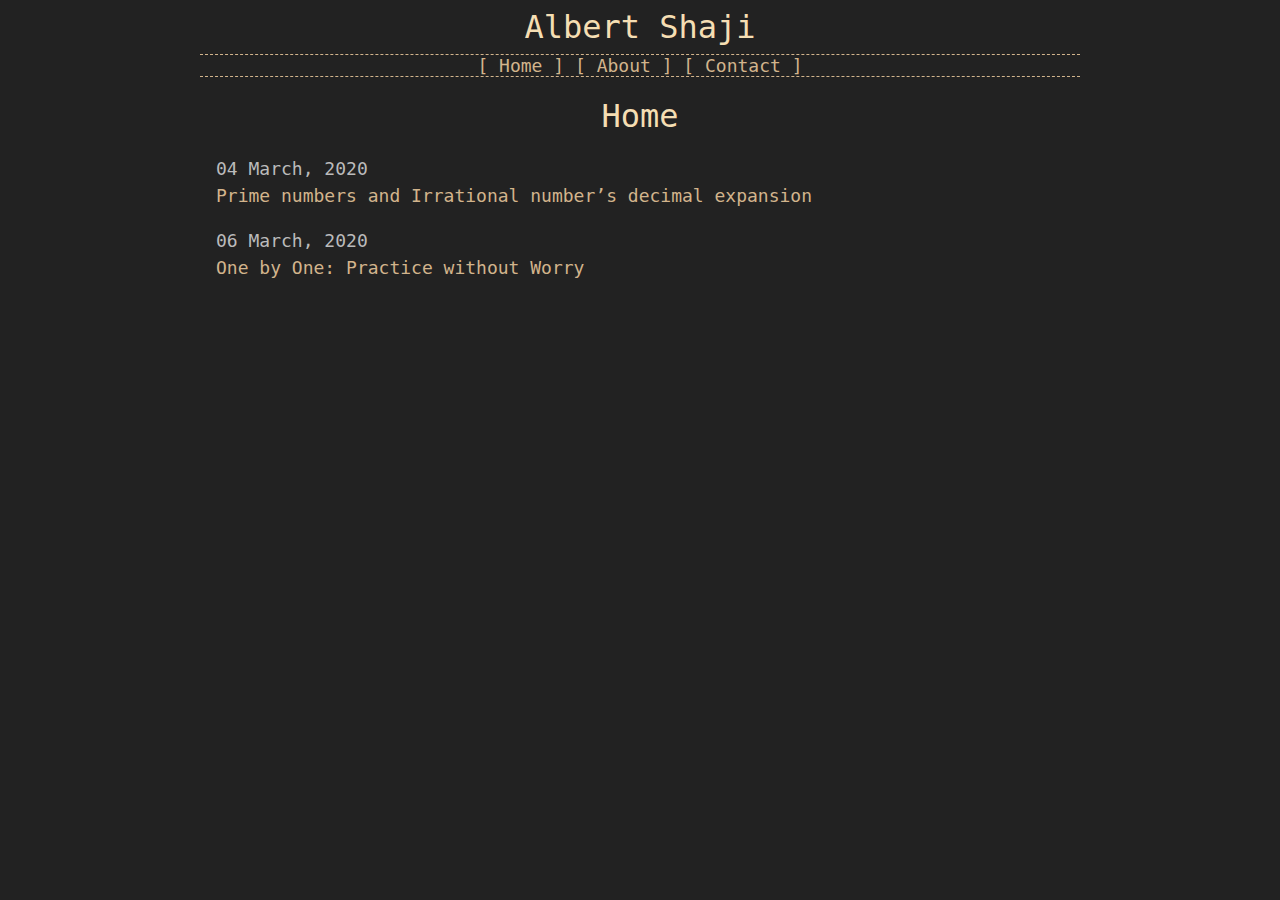
==== index.html @ 7667dcfd "first commit" ====
<!DOCTYPE html>
<html lang="en">
<head>
    <title>Home - Albert Shaji</title>
    <meta charset="utf-8" />
    <meta name="generator" content="pandoc" />
    <meta name="author" content="albert shaji" />
    <meta name="viewport" content="width=device-width, initial-scale=1.0" />
    <meta name="keywords" content="Mathematics, Habit, Prime, Numbers, Random" />
    <link rel="icon" href="piskel.png" type="image/png">
    <link rel="stylesheet" href="style.css" />
</head>
<body>
<div id="who">Albert Shaji</div>
<div id="bar">
	[<a href="index.html"> Home </a>]
	[<a href="about.html"> About </a>]
	[<a href="contact.html"> Contact </a>]
</div>
<div id="art">
<h1>Home</h1>
<ul>
<li><p>04 March, 2020 <br> <a href="prime_irrational.html">Prime numbers and Irrational number’s decimal expansion</a></p></li>
<li><p>06 March, 2020 <br> <a href="one_by_practice.html">One by One: Practice without Worry</a></p></li>
</ul>
</div>
</body>
</html>
---- style.css ----
body {
    max-width: 55rem;
    margin: auto;
    background-color: #222;
    color: #bbb;
    font-family: "source code pro", monospace;
}

h1 {
    font-weight: normal;
    color: wheat;
    margin: 1.25rem 0;
    text-align: center;
}

img {
    max-width:100%;
    border: 1px solid black;
}

figure {
    margin: 1rem;
}

figcaption {
    color: tan;
}

#who {
    color: wheat;
    text-align: center;
    font-size: 2rem;
    margin: .5rem;
}

#bar {
    color: tan;
    font-size: 1.125rem;
    text-align: center;
    border-top: 1px dashed tan;
    border-bottom: 1px dashed tan;
}

#art {
	margin: 1rem;
}

ul {
    list-style-type: none;
    padding: 0;
}

p {
    font-size: 1.125rem;
    line-height: 1.5;
}

a {
    font-size: 1.125rem;
    color: tan;
    text-decoration: none;
}

a:hover {
    color: wheat;
    text-decoration: underline;
}
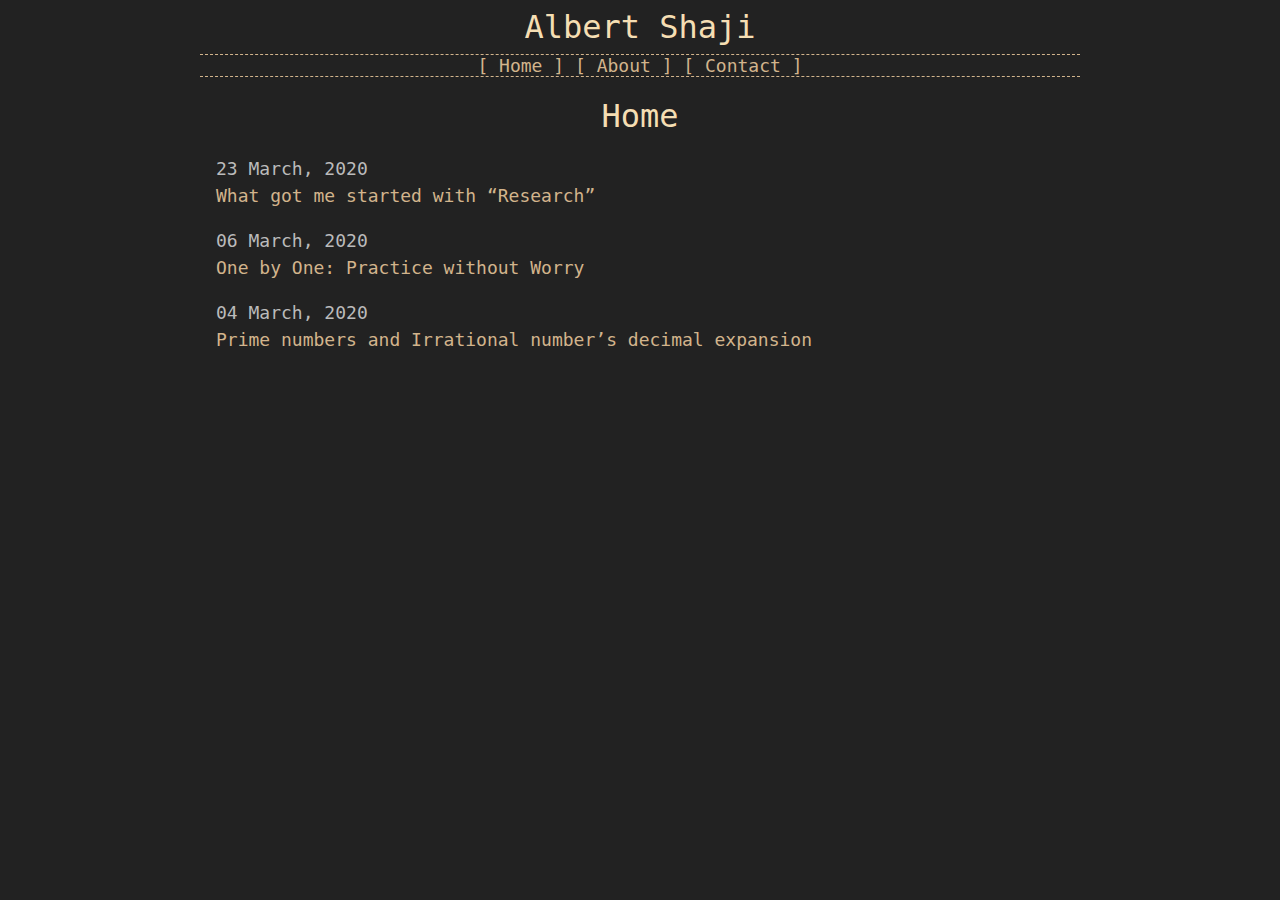
==== commit 7a8a92b9: "posting new article on research" ====
--- a/index.html
+++ b/index.html
@@ -20,8 +20,9 @@
 <div id="art">
 <h1>Home</h1>
 <ul>
+<li><p>23 March, 2020 <br> <a href="research.html">What got me started with “Research”</a></p></li>
+<li><p>06 March, 2020 <br> <a href="one_by_practice.html">One by One: Practice without Worry</a></p></li>
 <li><p>04 March, 2020 <br> <a href="prime_irrational.html">Prime numbers and Irrational number’s decimal expansion</a></p></li>
-<li><p>06 March, 2020 <br> <a href="one_by_practice.html">One by One: Practice without Worry</a></p></li>
 </ul>
 </div>
 </body>
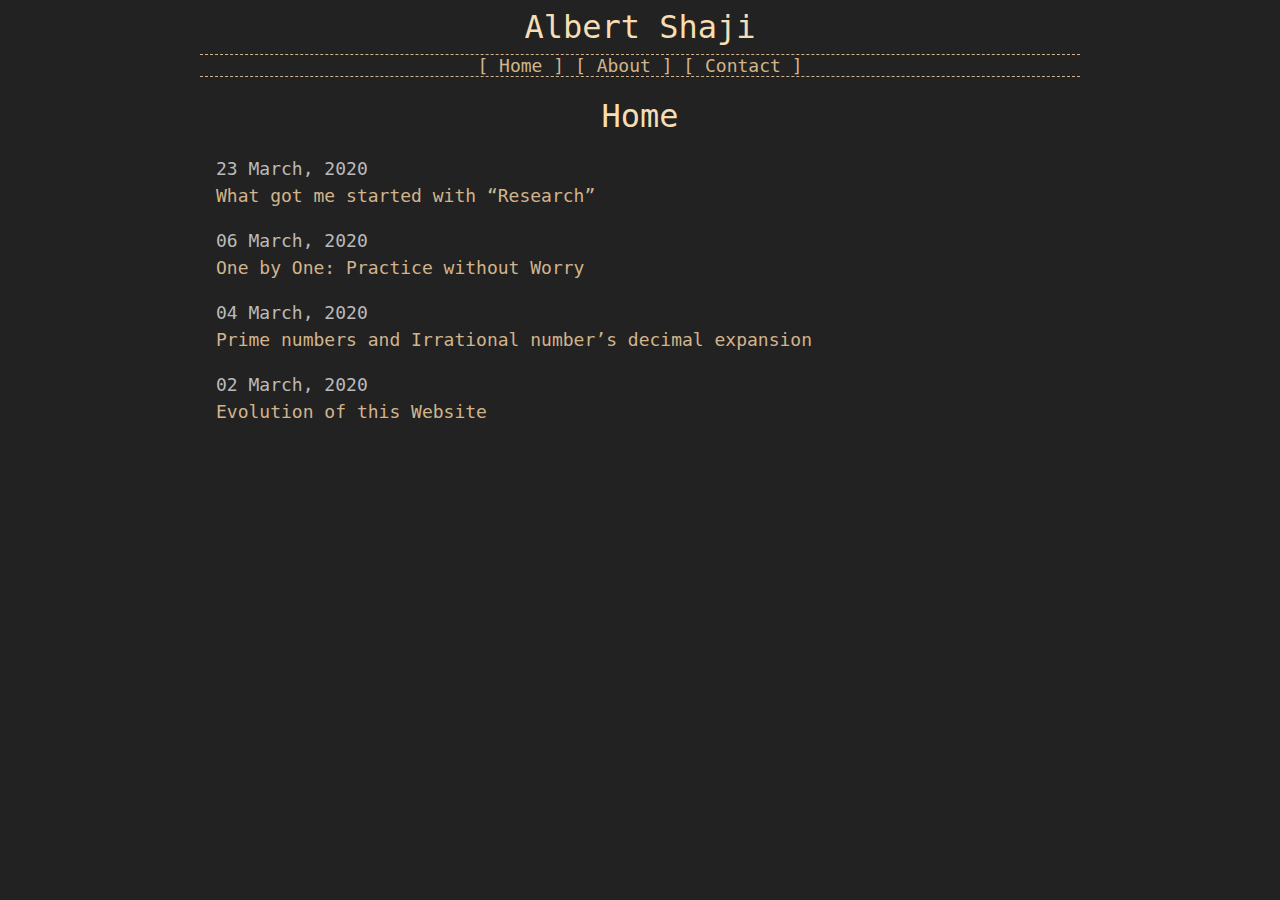
==== commit 17c5b81d: "bringing Readme to home page" ====
--- a/index.html
+++ b/index.html
@@ -23,6 +23,7 @@
 <li><p>23 March, 2020 <br> <a href="research.html">What got me started with “Research”</a></p></li>
 <li><p>06 March, 2020 <br> <a href="one_by_practice.html">One by One: Practice without Worry</a></p></li>
 <li><p>04 March, 2020 <br> <a href="prime_irrational.html">Prime numbers and Irrational number’s decimal expansion</a></p></li>
+<li><p>02 March, 2020 <br> <a href="README.html">Evolution of this Website</a></p></li>
 </ul>
 </div>
 </body>
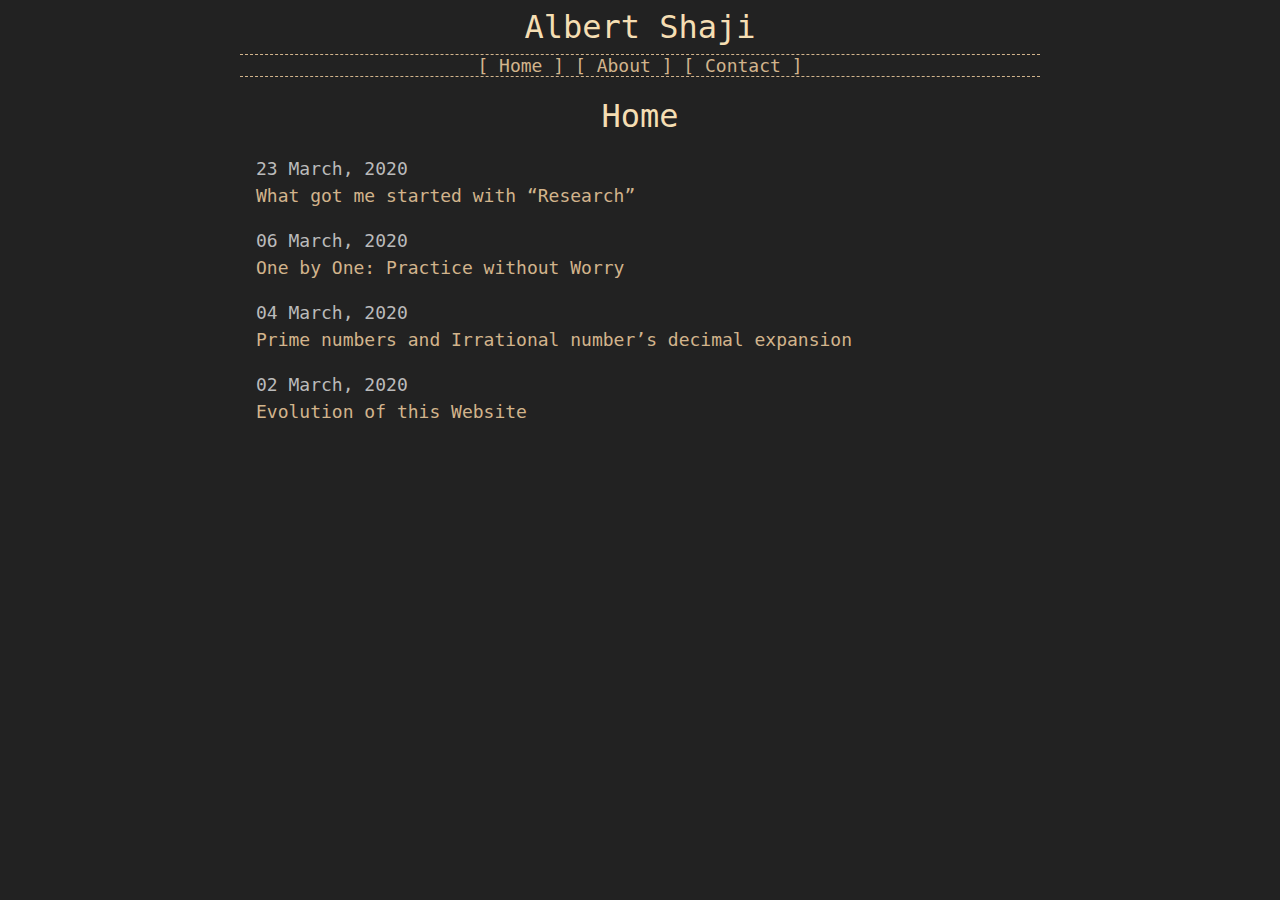
==== commit 3aac3908: "javascript to open external links in newtab" ====
--- a/index.html
+++ b/index.html
@@ -26,5 +26,6 @@
 <li><p>02 March, 2020 <br> <a href="README.html">Evolution of this Website</a></p></li>
 </ul>
 </div>
+<script src="newtab.js"></script>
 </body>
 </html>
--- a/style.css
+++ b/style.css
@@ -1,5 +1,5 @@
 body {
-    max-width: 55rem;
+    max-width: 50rem;
     margin: auto;
     background-color: #222;
     color: #bbb;
@@ -55,6 +55,10 @@
     line-height: 1.5;
 }
 
+@media all and (min-width: 30rem) {
+    p {text-align: justify;}
+}
+
 a {
     font-size: 1.125rem;
     color: tan;
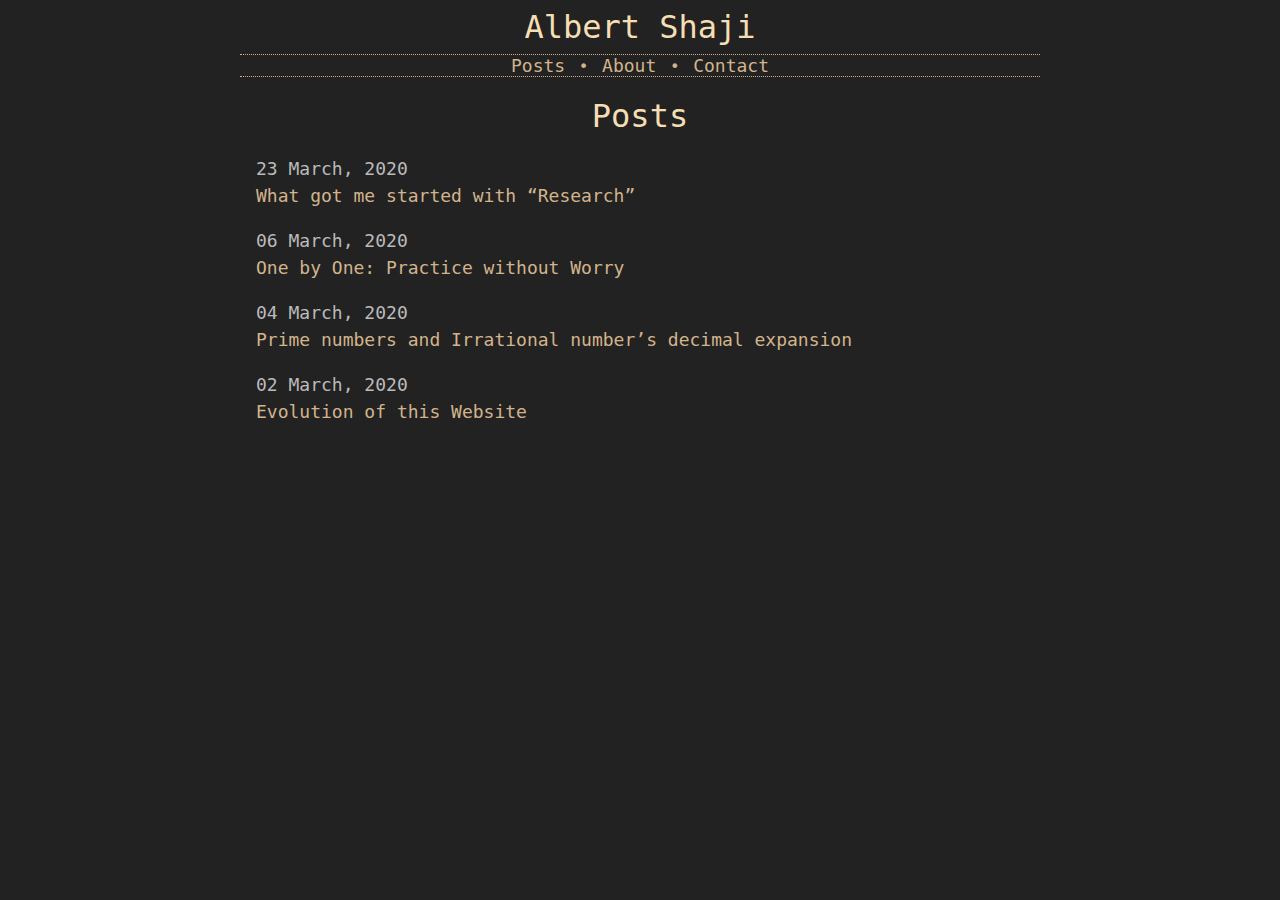
==== commit b5037e53: "navbar design changes" ====
--- a/index.html
+++ b/index.html
@@ -1,7 +1,7 @@
 <!DOCTYPE html>
 <html lang="en">
 <head>
-    <title>Home - Albert Shaji</title>
+    <title>Posts - Albert Shaji</title>
     <meta charset="utf-8" />
     <meta name="generator" content="pandoc" />
     <meta name="author" content="albert shaji" />
@@ -12,13 +12,13 @@
 </head>
 <body>
 <div id="who">Albert Shaji</div>
-<div id="bar">
-	[<a href="index.html"> Home </a>]
-	[<a href="about.html"> About </a>]
-	[<a href="contact.html"> Contact </a>]
-</div>
+<ul id="bar">
+    <li><a href="index.html">Posts</a></li>
+    <li><a href="about.html">About</a></li>
+    <li><a href="contact.html">Contact</a></li>
+</ul>
 <div id="art">
-<h1>Home</h1>
+<h1>Posts</h1>
 <ul>
 <li><p>23 March, 2020 <br> <a href="research.html">What got me started with “Research”</a></p></li>
 <li><p>06 March, 2020 <br> <a href="one_by_practice.html">One by One: Practice without Worry</a></p></li>
--- a/style.css
+++ b/style.css
@@ -35,10 +35,19 @@
 
 #bar {
     color: tan;
-    font-size: 1.125rem;
     text-align: center;
-    border-top: 1px dashed tan;
-    border-bottom: 1px dashed tan;
+    border-top: 1px dotted tan;
+    border-bottom: 1px dotted tan;
+    margin: 0;
+}
+
+#bar li+li:before {
+    content: "\2022  ";
+    margin: 0 4px;
+}
+
+#bar li {
+    display: inline;
 }
 
 #art {
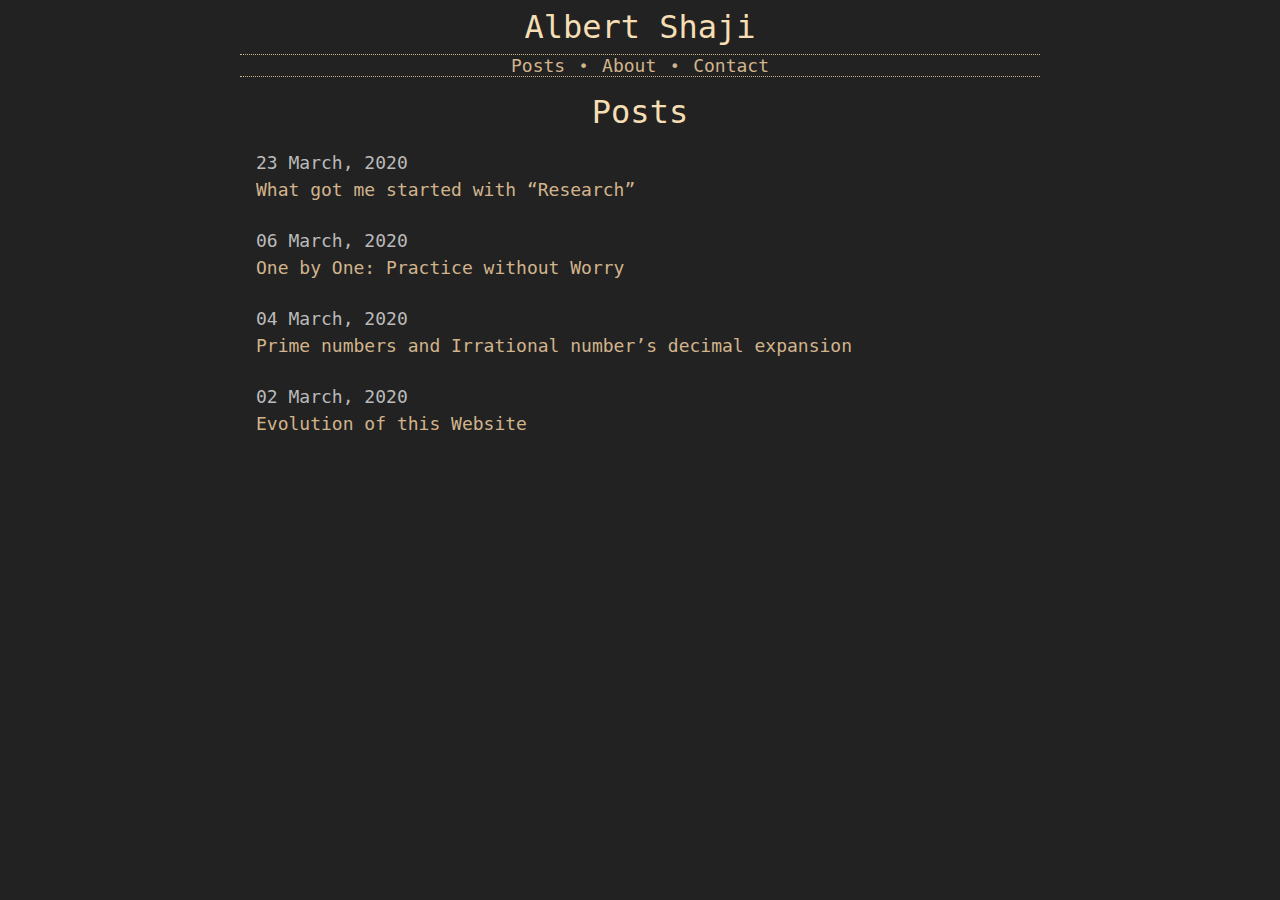
==== commit 332acc2a: "merging heading and name style" ====
--- a/index.html
+++ b/index.html
@@ -11,7 +11,7 @@
     <link rel="stylesheet" href="style.css" />
 </head>
 <body>
-<div id="who">Albert Shaji</div>
+<h1>Albert Shaji</h1>
 <ul id="bar">
     <li><a href="index.html">Posts</a></li>
     <li><a href="about.html">About</a></li>
--- a/style.css
+++ b/style.css
@@ -6,10 +6,10 @@
     font-family: "source code pro", monospace;
 }
 
-h1 {
+h1, h2 {
     font-weight: normal;
     color: wheat;
-    margin: 1.25rem 0;
+    margin: .5rem 0;
     text-align: center;
 }
 
@@ -24,13 +24,6 @@
 
 figcaption {
     color: tan;
-}
-
-#who {
-    color: wheat;
-    text-align: center;
-    font-size: 2rem;
-    margin: .5rem;
 }
 
 #bar {
@@ -62,6 +55,7 @@
 p {
     font-size: 1.125rem;
     line-height: 1.5;
+    margin-bottom: 1.5rem;
 }
 
 @media all and (min-width: 30rem) {
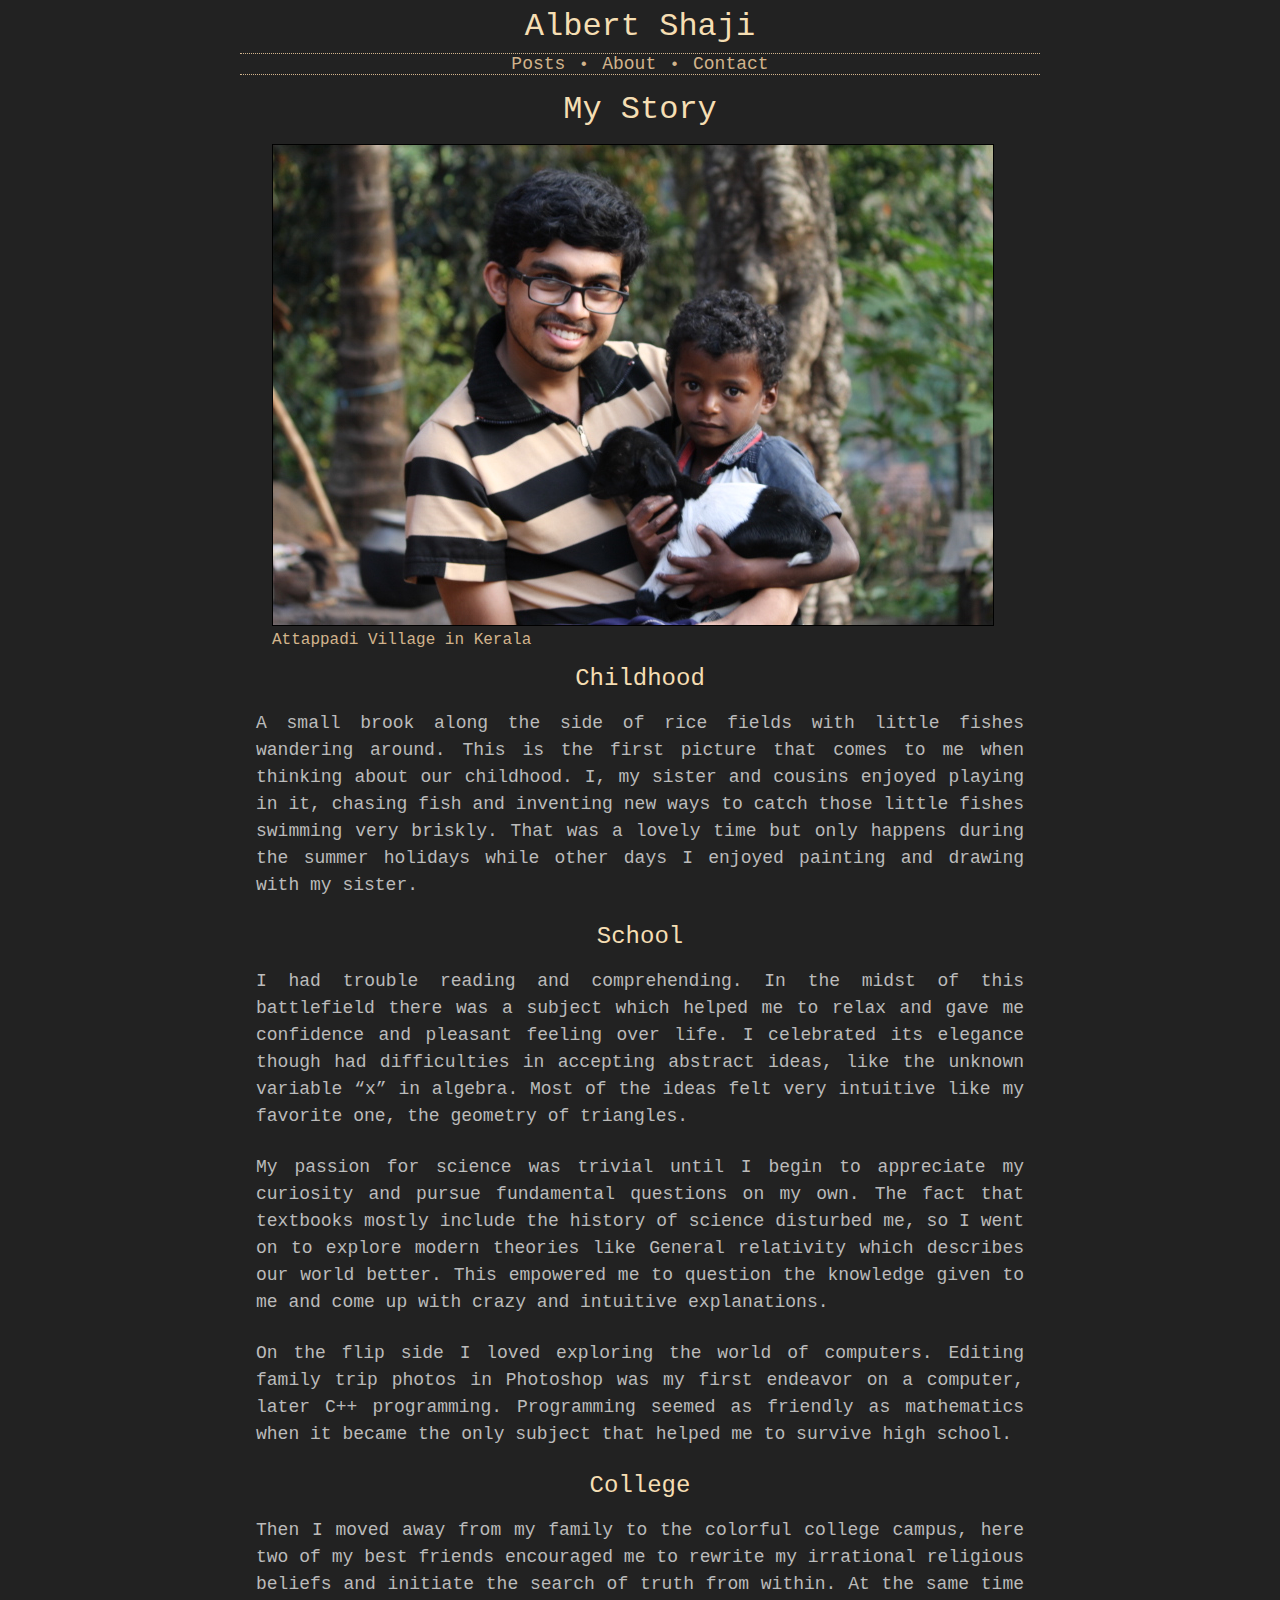
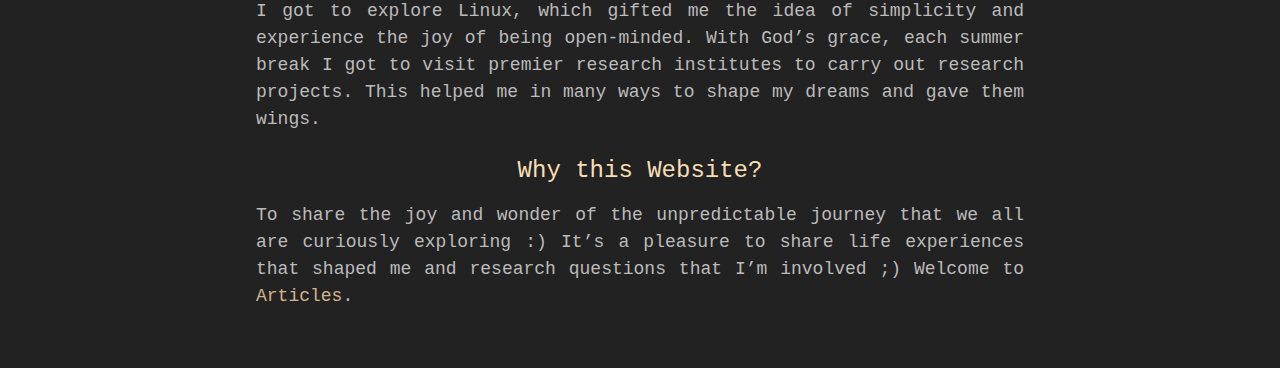
==== commit 2257153a: "major improvements, about is now index page" ====
--- a/index.html
+++ b/index.html
@@ -1,30 +1,36 @@
 <!DOCTYPE html>
 <html lang="en">
 <head>
-    <title>Posts - Albert Shaji</title>
+    <title>My Story - Albert Shaji</title>
     <meta charset="utf-8" />
     <meta name="generator" content="pandoc" />
     <meta name="author" content="albert shaji" />
     <meta name="viewport" content="width=device-width, initial-scale=1.0" />
-    <meta name="keywords" content="Mathematics, Habit, Prime, Numbers, Random" />
     <link rel="icon" href="piskel.png" type="image/png">
     <link rel="stylesheet" href="style.css" />
 </head>
 <body>
 <h1>Albert Shaji</h1>
 <ul id="bar">
-    <li><a href="index.html">Posts</a></li>
-    <li><a href="about.html">About</a></li>
+    <li><a href="posts.html">Posts</a></li>
+    <li><a href="index.html">About</a></li>
     <li><a href="contact.html">Contact</a></li>
 </ul>
 <div id="art">
-<h1>Posts</h1>
-<ul>
-<li><p>23 March, 2020 <br> <a href="research.html">What got me started with “Research”</a></p></li>
-<li><p>06 March, 2020 <br> <a href="one_by_practice.html">One by One: Practice without Worry</a></p></li>
-<li><p>04 March, 2020 <br> <a href="prime_irrational.html">Prime numbers and Irrational number’s decimal expansion</a></p></li>
-<li><p>02 March, 2020 <br> <a href="README.html">Evolution of this Website</a></p></li>
-</ul>
+<h1>My Story</h1>
+<figure>
+<img src="alby.jpg" alt="" /><figcaption>Attappadi Village in Kerala</figcaption>
+</figure>
+<h2 id="childhood">Childhood</h2>
+<p>A small brook along the side of rice fields with little fishes wandering around. This is the first picture that comes to me when thinking about our childhood. I, my sister and cousins enjoyed playing in it, chasing fish and inventing new ways to catch those little fishes swimming very briskly. That was a lovely time but only happens during the summer holidays while other days I enjoyed painting and drawing with my sister.</p>
+<h2 id="school">School</h2>
+<p>I had trouble reading and comprehending. In the midst of this battlefield there was a subject which helped me to relax and gave me confidence and pleasant feeling over life. I celebrated its elegance though had difficulties in accepting abstract ideas, like the unknown variable “x” in algebra. Most of the ideas felt very intuitive like my favorite one, the geometry of triangles.</p>
+<p>My passion for science was trivial until I begin to appreciate my curiosity and pursue fundamental questions on my own. The fact that textbooks mostly include the history of science disturbed me, so I went on to explore modern theories like General relativity which describes our world better. This empowered me to question the knowledge given to me and come up with crazy and intuitive explanations.</p>
+<p>On the flip side I loved exploring the world of computers. Editing family trip photos in Photoshop was my first endeavor on a computer, later C++ programming. Programming seemed as friendly as mathematics when it became the only subject that helped me to survive high school.</p>
+<h2 id="college">College</h2>
+<p>Then I moved away from my family to the colorful college campus, here two of my best friends encouraged me to rewrite my irrational religious beliefs and initiate the search of truth from within. At the same time I got to explore Linux, which gifted me the idea of simplicity and experience the joy of being open-minded. With God’s grace, each summer break I got to visit premier research institutes to carry out research projects. This helped me in many ways to shape my dreams and gave them wings.</p>
+<h2 id="why-this-website">Why this Website?</h2>
+<p>To share the joy and wonder of the unpredictable journey that we all are curiously exploring :) It’s a pleasure to share life experiences that shaped me and research questions that I’m involved ;) Welcome to <a href="posts.html">Articles</a>.</p>
 </div>
 <script src="newtab.js"></script>
 </body>
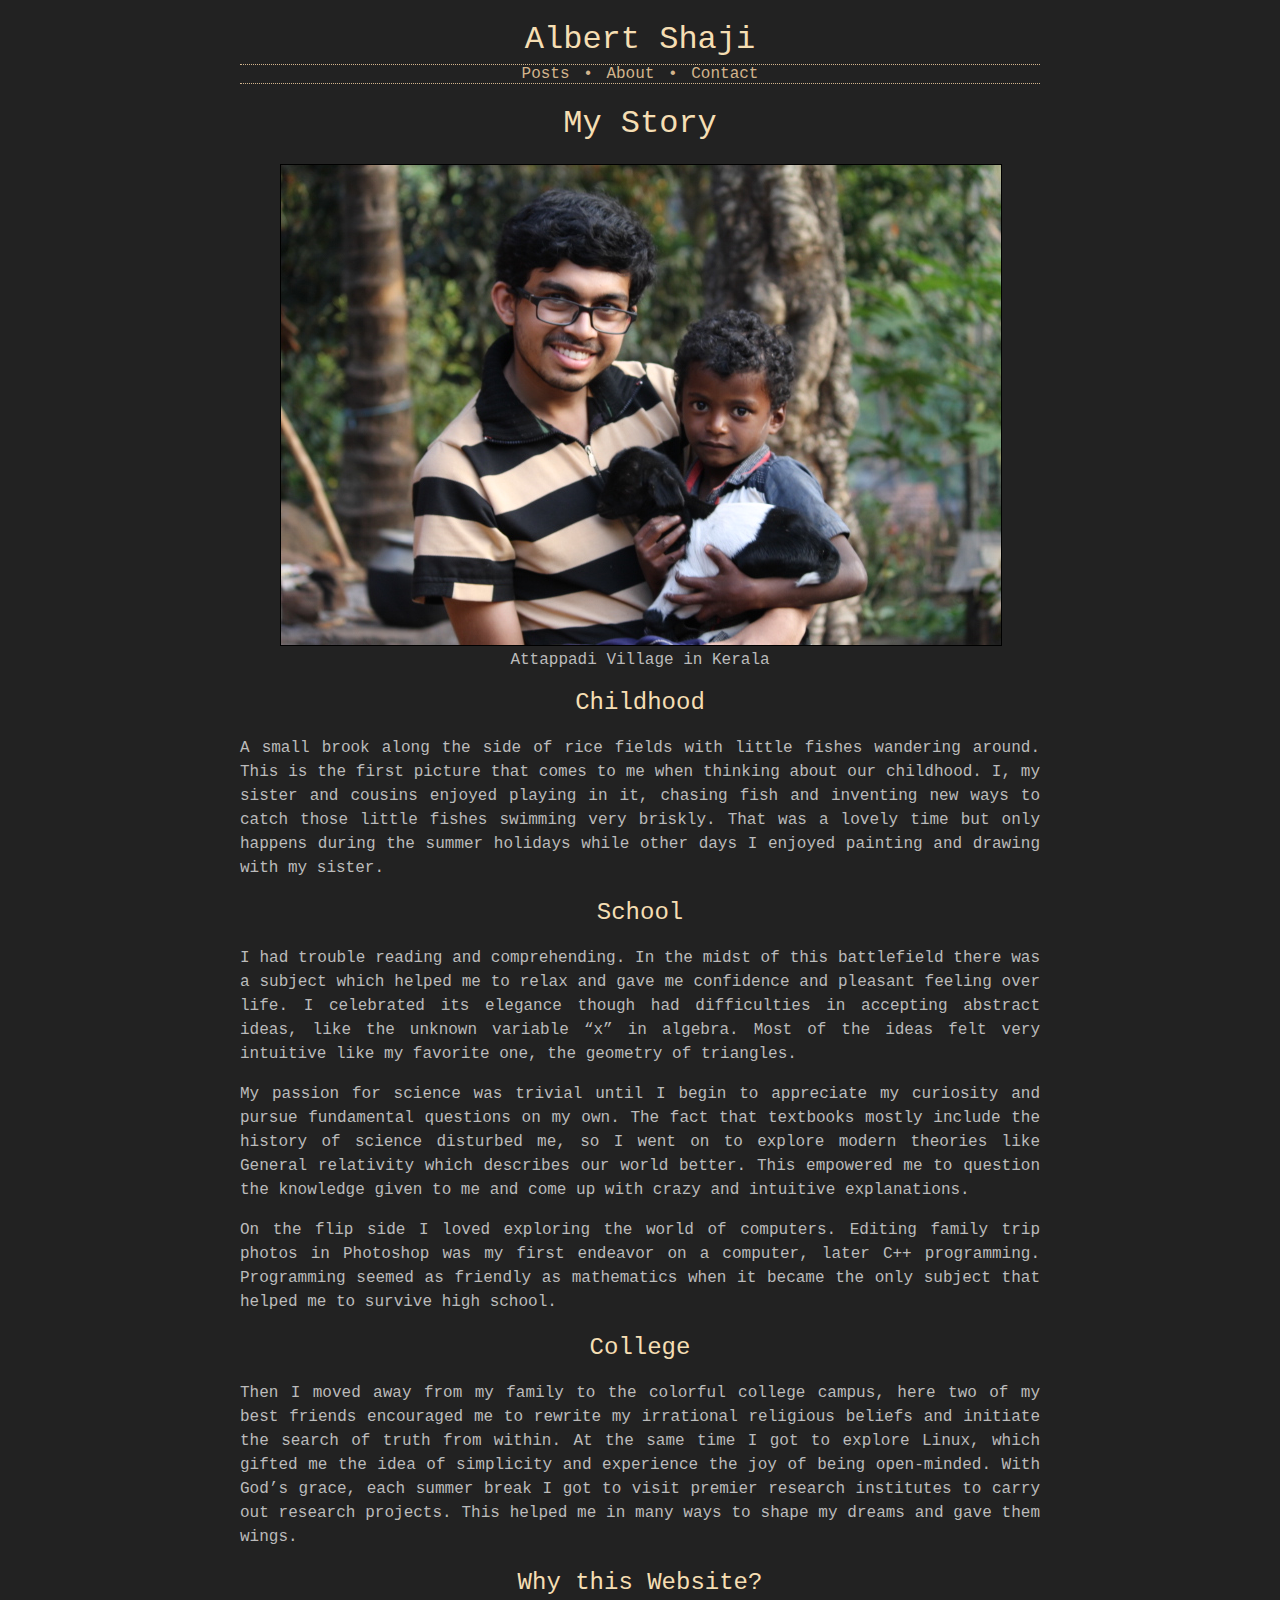
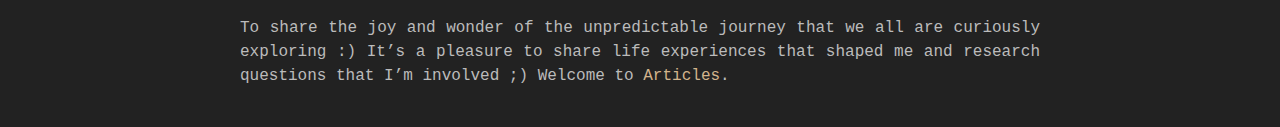
==== commit cd290496: "Major update after Pandemic" ====
--- a/index.html
+++ b/index.html
@@ -16,10 +16,9 @@
     <li><a href="index.html">About</a></li>
     <li><a href="contact.html">Contact</a></li>
 </ul>
-<div id="art">
 <h1>My Story</h1>
 <figure>
-<img src="alby.jpg" alt="" /><figcaption>Attappadi Village in Kerala</figcaption>
+<img src="alby.jpg" alt="Attappadi Village in Kerala" /><figcaption aria-hidden="true">Attappadi Village in Kerala</figcaption>
 </figure>
 <h2 id="childhood">Childhood</h2>
 <p>A small brook along the side of rice fields with little fishes wandering around. This is the first picture that comes to me when thinking about our childhood. I, my sister and cousins enjoyed playing in it, chasing fish and inventing new ways to catch those little fishes swimming very briskly. That was a lovely time but only happens during the summer holidays while other days I enjoyed painting and drawing with my sister.</p>
@@ -31,7 +30,6 @@
 <p>Then I moved away from my family to the colorful college campus, here two of my best friends encouraged me to rewrite my irrational religious beliefs and initiate the search of truth from within. At the same time I got to explore Linux, which gifted me the idea of simplicity and experience the joy of being open-minded. With God’s grace, each summer break I got to visit premier research institutes to carry out research projects. This helped me in many ways to shape my dreams and gave them wings.</p>
 <h2 id="why-this-website">Why this Website?</h2>
 <p>To share the joy and wonder of the unpredictable journey that we all are curiously exploring :) It’s a pleasure to share life experiences that shaped me and research questions that I’m involved ;) Welcome to <a href="posts.html">Articles</a>.</p>
-</div>
 <script src="newtab.js"></script>
 </body>
 </html>
--- a/style.css
+++ b/style.css
@@ -1,16 +1,18 @@
 body {
     max-width: 50rem;
     margin: auto;
+    margin-bottom: 2rem;
+    padding: 0 1rem;
+    font-family: "source code pro", monospace;
     background-color: #222;
     color: #bbb;
-    font-family: "source code pro", monospace;
+    font-weight: 400;
 }
 
 h1, h2 {
     font-weight: normal;
+    text-align: center;
     color: wheat;
-    margin: .5rem 0;
-    text-align: center;
 }
 
 img {
@@ -18,20 +20,15 @@
     border: 1px solid black;
 }
 
-figure {
-    margin: 1rem;
-}
-
-figcaption {
-    color: tan;
-}
+figure { text-align: center; }
 
 #bar {
-    color: tan;
     text-align: center;
     border-top: 1px dotted tan;
     border-bottom: 1px dotted tan;
-    margin: 0;
+    padding: 0;
+    margin-top: -1rem;
+    color: tan;
 }
 
 #bar li+li:before {
@@ -39,36 +36,25 @@
     margin: 0 4px;
 }
 
-#bar li {
-    display: inline;
+#bar li { display: inline; }
+
+#meta {
+     text-align: center;
+     font-style: italic;
 }
 
-#art {
-	margin: 1rem;
-}
-
-ul {
-    list-style-type: none;
-    padding: 0;
-}
-
-p {
-    font-size: 1.125rem;
-    line-height: 1.5;
-    margin-bottom: 1.5rem;
-}
+p { line-height: 1.5; }
 
 @media all and (min-width: 30rem) {
     p {text-align: justify;}
 }
 
 a {
-    font-size: 1.125rem;
+    text-decoration: none;
     color: tan;
-    text-decoration: none;
 }
 
 a:hover {
+    text-decoration: underline;
     color: wheat;
-    text-decoration: underline;
 }
